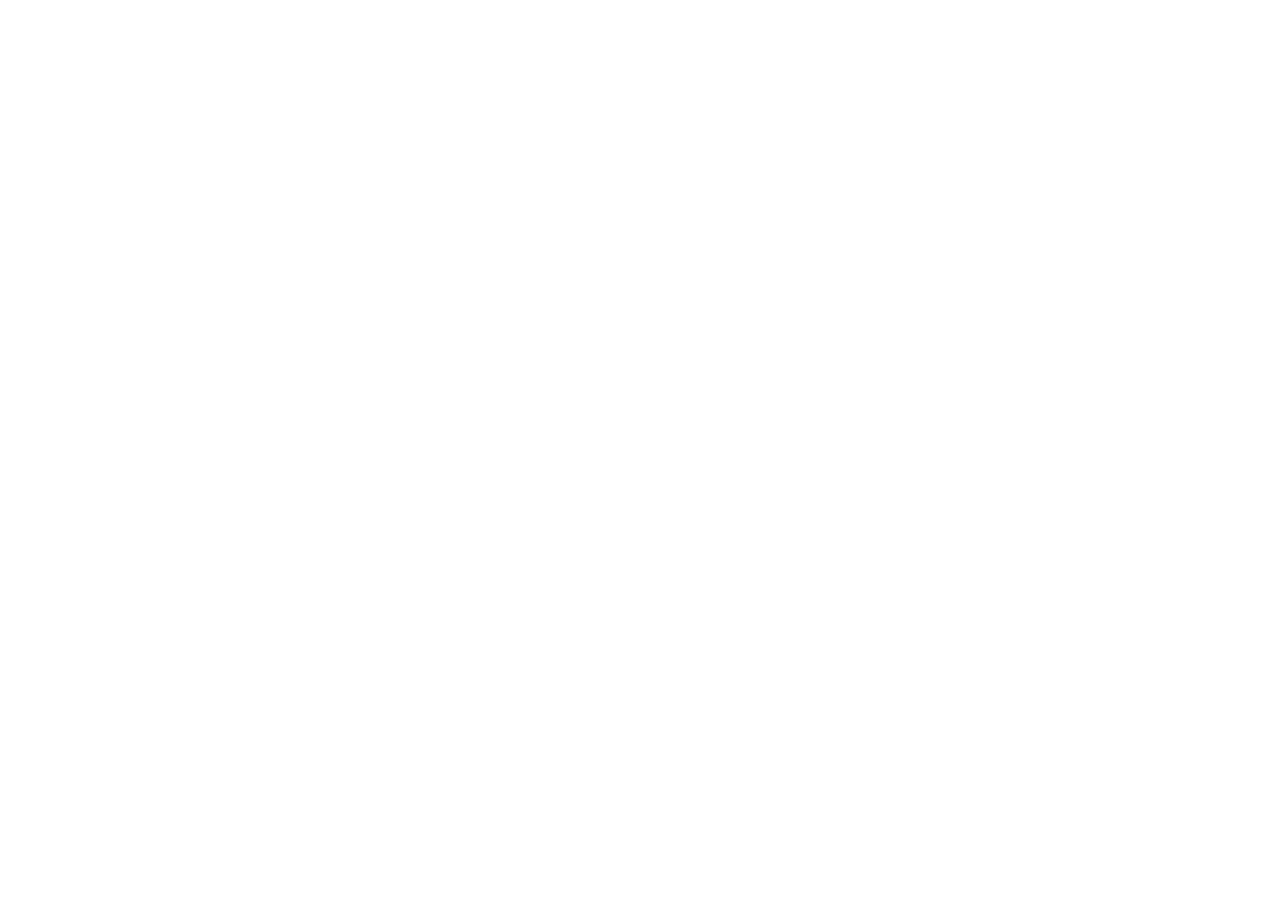
==== View/index.html @ 58fd761e "first commit" ====
<!DOCTYPE html>
<html lang="en">
<head>
    <meta charset="UTF-8">
    <meta name="viewport" content="width=device-width, initial-scale=1.0">
    <title>Profile</title>
</head>
<body>
    
</body>
</html>
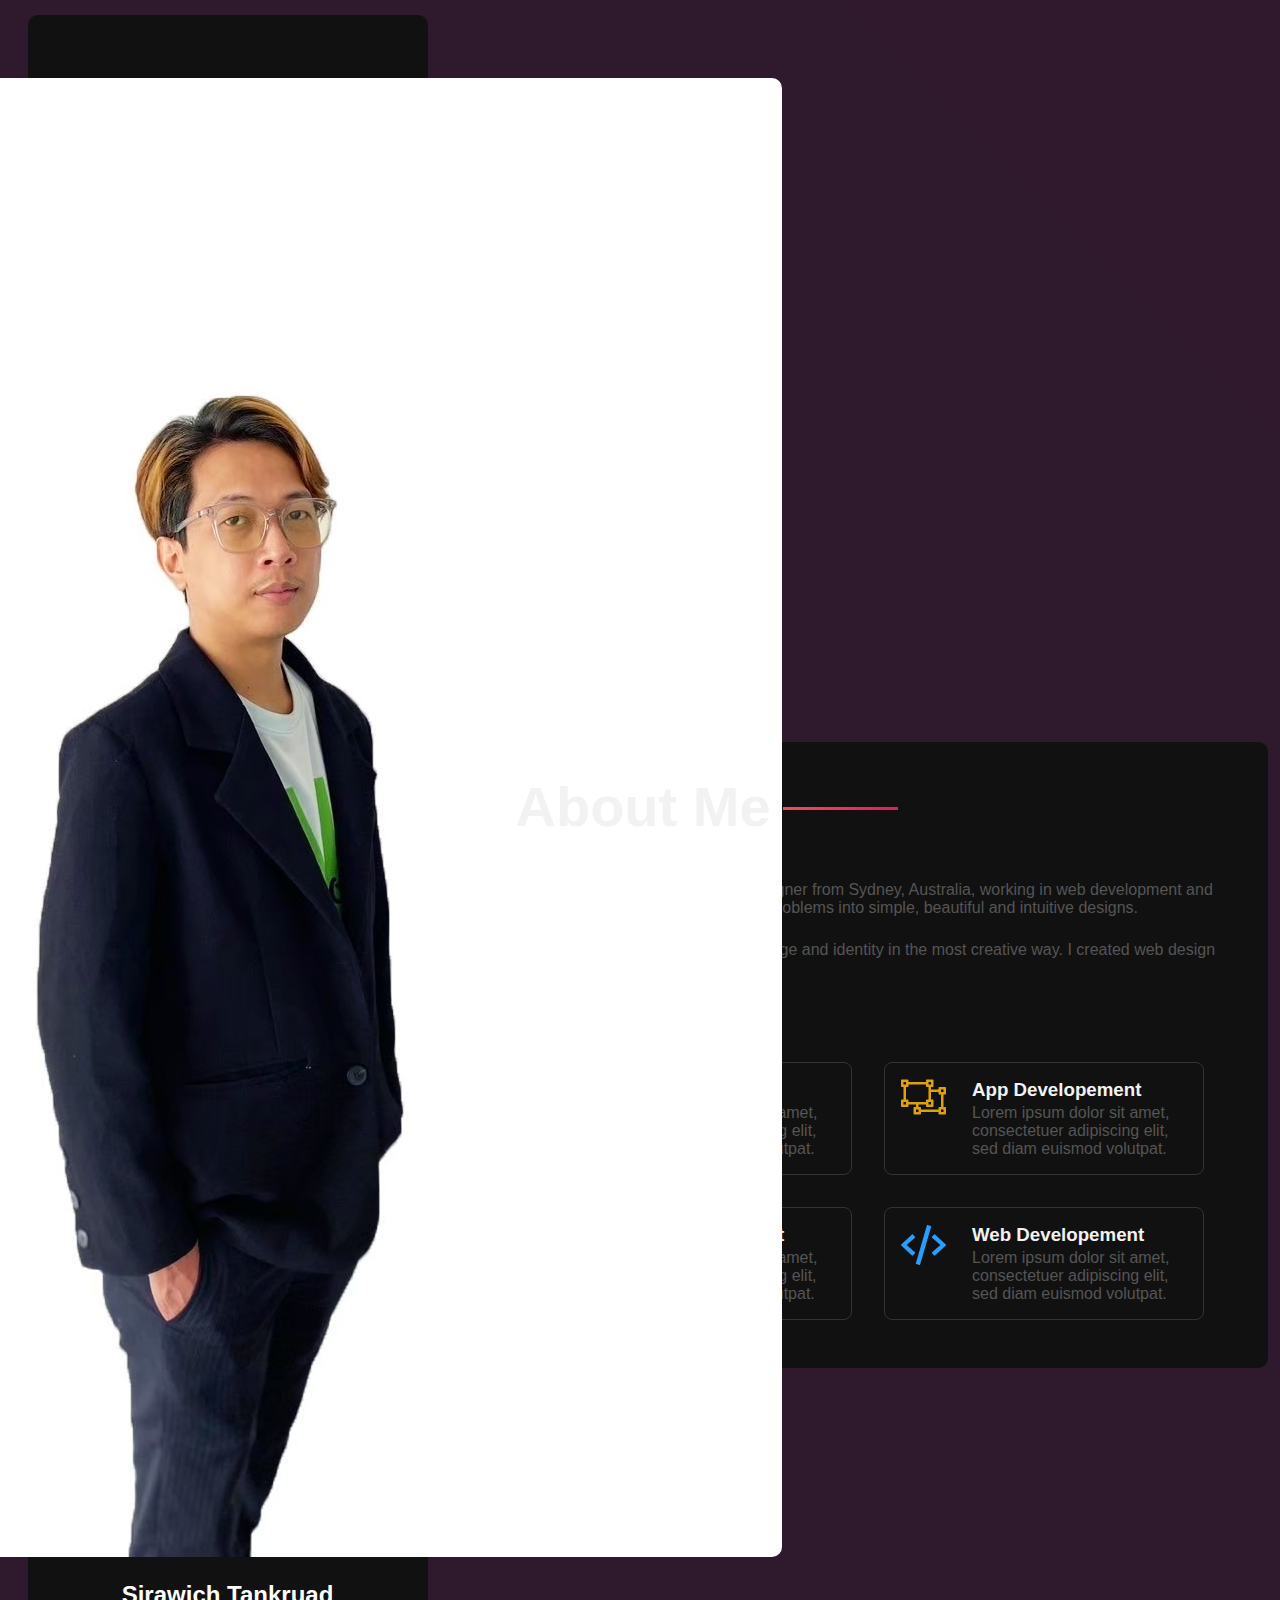
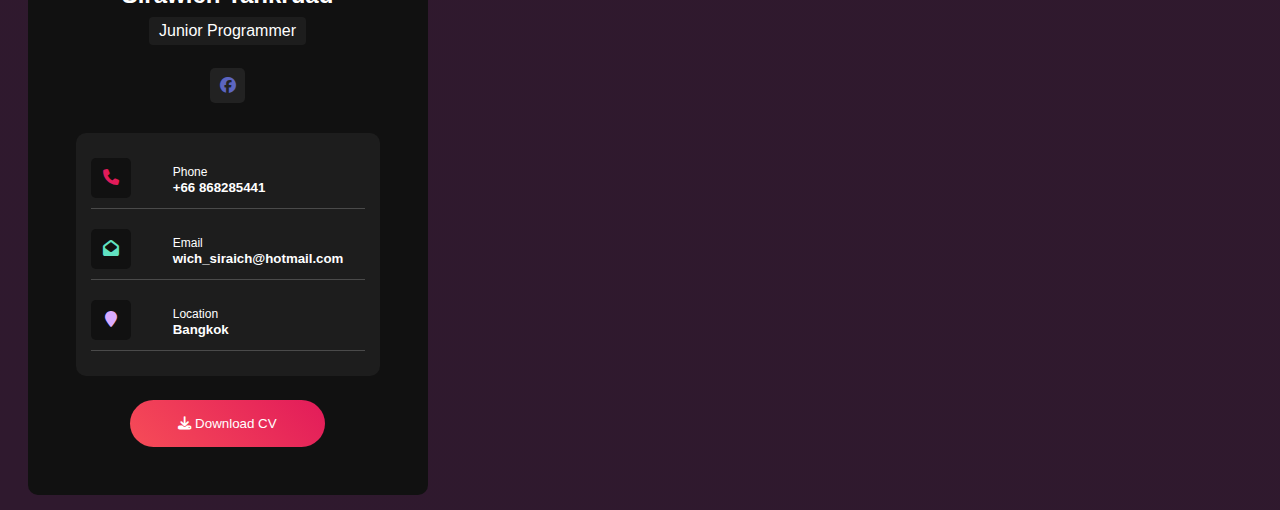
==== commit ead75012: "update 13-02-25" ====
--- a/View/index.html
+++ b/View/index.html
@@ -2,10 +2,125 @@
 <html lang="en">
 <head>
     <meta charset="UTF-8">
+    <meta http-equiv="X-UA-Compatible" content="IE=edge">
     <meta name="viewport" content="width=device-width, initial-scale=1.0">
-    <title>Profile</title>
+    <title>Personal Portfolio Website designing -K2inofocom</title>
+    <!---external css ---->
+    <link rel="stylesheet" href="/css/style.css">
+    <!---font awesome cdn for font icons---->
+    <link rel="stylesheet" href="https://cdnjs.cloudflare.com/ajax/libs/font-awesome/6.2.1/css/all.min.css">
 </head>
 <body>
+   <div class="container">
+       <div class="profile-card"> 
+            <div class="profile-pic">
+                <img src="/images/avatar.webp" alt="user avatar">
+            </div>
+
+            <div class="profile-details">
+                 <div class="intro">
+                    <h2>Sirawich Tankruad</h2>
+                    <h4>Junior Programmer </h4>
+                    <div class="social">
+                        <a href="https://www.facebook.com/wich.sirawich"><i class="fab fa-facebook" style="color:var(--blue)"></i></a>
+                        <!-- <a href="#"><i class="fab fa-twitter"  style="color:var(--skyblue)"></i></a> -->
+                        <!-- <a href="#"><i class="fab fa-dribbble"  style="color:var(--dark-pink)"></i></a> -->
+                        <!-- <a href="#"><i class="fab fa-linkedin"  style="color:var(--light-blue)"></i></a> -->
+                    </div>
+                 </div>
+
+                 <div class="contact-info">
+                    <div class="row">
+                         <div class="icon">
+                            <i class="fa fa-phone"  style="color:var(--dark-magenta)"></i>
+                         </div>
+                         <div class="content">
+                            <span>Phone</span>
+                            <h5>+66 868285441</h5>
+                         </div>
+                    </div>
+
+                    <div class="row">
+                        <div class="icon">
+                           <i class="fa fa-envelope-open"  style="color:var(--light-green)"></i>
+                        </div>
+                        <div class="content">
+                           <span>Email</span>
+                           <h5>wich_siraich@hotmail.com</h5>
+                        </div>
+                   </div>
     
+                   <div class="row">
+                    <div class="icon">
+                       <i class="fa fa-map-marker"  style="color:var(--light-purple)"></i>
+                    </div>
+                    <div class="content">
+                       <span>Location</span>
+                       <h5>Bangkok</h5>
+                    </div>
+                 </div>
+
+            </div>
+               <button class="download-btn"> <i class="fa fa-download"></i> Download CV</button>
+            </div>
+       </div>
+
+       <!----about section ----->
+       <div class="about">
+           <h1>About Me</h1>
+
+           <p> I'm Creative Director and UI/UX Designer from Sydney, Australia,  
+            working in web development and print media.I enjoy turning complex problems into simple, 
+            beautiful and intuitive designs.
+          </p>
+
+          <p>
+            My aim is to bring across your message and identity in the most creative way. 
+            I created web design for many famous brand companies.
+          </p>
+          <h2>What I Do !!!</h2>
+          <div class="work">
+             <div class="workbox">
+                 <div class="icon">
+                    <img src="/images/ui.svg" alt="">
+                 </div>
+                 <div class="desc">
+                    <h3>UI/UX Designer</h3>
+                    <p>Lorem ipsum dolor sit amet, consectetuer adipiscing elit, sed diam euismod volutpat.</p>
+                 </div>
+             </div>
+
+             <div class="workbox">
+                <div class="icon">
+                   <img src="/images/app.svg" alt="">
+                </div>
+                <div class="desc">
+                   <h3>App Developement</h3>
+                   <p>Lorem ipsum dolor sit amet, consectetuer adipiscing elit, sed diam euismod volutpat.</p>
+                </div>
+            </div>
+
+            <div class="workbox">
+                <div class="icon">
+                    <img src="/images/api.svg" alt="">
+                </div>
+                <div class="desc">
+                   <h3>API Developement</h3>
+                   <p>Lorem ipsum dolor sit amet, consectetuer adipiscing elit, sed diam euismod volutpat.</p>
+                </div>
+            </div>
+
+            <div class="workbox">
+                <div class="icon">
+                   <img src="/images/web.svg" alt="">
+                </div>
+                <div class="desc">
+                   <h3>Web Developement</h3>
+                   <p>Lorem ipsum dolor sit amet, consectetuer adipiscing elit, sed diam euismod volutpat.</p>
+                </div>
+            </div>
+          </div>
+       </div>
+   </div>
 </body>
 </html>--- a/css/style.css
+++ b/css/style.css
@@ -0,0 +1,218 @@
+:root{
+    --purple:#2F192E;
+    --purple-light:#30192d;
+    --dark-blue:#012677;
+    --blue:#5c65c0;
+    --skyblue :#00b4fc;
+    --light-blue:#005bc5;
+    --dark-pink:#f64c57;
+    --dark-magenta:#e21b5a;
+    --light-green:#61e2c2;
+    --light-purple:#d9abff;
+}
+*{
+    box-sizing: border-box;
+    padding:0;
+    margin:0;
+    text-decoration: none;
+    font-family: poppins,sans-serif;
+}
+body{
+    background: linear-gradient(45deg, var(--purple),var(--purple-light));
+}
+.container{
+    display: flex;
+    justify-content: space-around;
+    align-items: center;
+    min-height: 100%;
+    width: 100%;
+    flex-wrap: wrap;
+    position: relative;
+}
+.profile-card{
+    background: #111;
+    width:400px;
+    padding: 3rem;
+    border-radius: 10px;
+    min-height: 400px;
+    position: relative;
+    color:#fff;
+    margin: 15px;
+    display: flex;
+    justify-content: space-between;
+    align-items: center;
+    flex-direction: column;
+}
+.profile-card .profile-pic{
+    margin-top: 15px;
+    overflow: hidden;
+}
+.profile-card .profile-pic img{
+    border-radius: 10px;
+}
+.profile-card .profile-details{
+    display: flex;
+    flex-direction: column;
+    justify-content: flex-start;
+    align-items: center;
+    width:100%;
+}
+.profile-details .intro{
+    display: flex;
+    justify-content: center;
+    align-items: center;
+    flex-direction: column;
+}
+.profile-details .intro h2{
+    margin-top: 20px;
+}
+.profile-details .intro h4{
+    background: #1d1d1d;
+    font-weight: 400;
+    border-radius: 4px;
+    padding: 5px 10px;
+    margin: 8px;
+}
+.profile-details .intro .social{
+    margin-top: 10px;
+    margin-bottom: 25px;
+}
+.profile-details .intro .social i{
+    color:#ddd;
+    font-size: 16px;
+    background-color:#222;
+    margin: 5px;
+    height: 35px;
+    width:35px;
+    line-height: 35px;
+    text-align: center;
+    border-radius: 5px;
+    transition: 0.5s;
+}
+.profile-details .intro .social i:hover{
+    transform: scale(1.2);
+    border:1px solid rgba(255,255,255,0.3);
+}
+.profile-details .contact-info{
+    background-color: #1d1d1d;
+    padding: 15px;
+    border-radius: 10px;
+    width: 100%;
+}
+.profile-details .contact-info .row{
+    display: flex;
+    justify-content: space-between;
+    align-items: center;
+    border-bottom: 1px solid rgba(255,255,255,0.2);
+    padding: 10px 0;
+    margin-bottom: 10px;
+}
+.contact-info .row .icon{
+    height: 40px;
+    width: 40px;
+    line-height: 40px;
+    border-radius: 5px;
+    background-color: #111;
+    text-align: center;
+    color:#fff;
+    transition: 0.5s;
+}
+.row .icon:hover{
+    transform:scale(1.2);
+    border:1px solid rgba(255,255,255,0.1);
+}
+.row .content{
+    min-width: 70%;
+}
+.row .content span{
+    font-size: 12px;
+}
+.download-btn{
+    background: linear-gradient(45deg, #f64c57,#e21b5a);
+    color:#fff;
+    padding: 1rem 3rem;
+    border-radius: 30px;
+    margin-top: 1.5rem;
+    border:none;
+}
+/*****about section ****/
+.about{
+    background-color: #111;
+    max-width: 800px;
+    padding: 2rem 3rem;
+    border-radius: 10px;
+}
+.about h1{
+    color:#f2f2f2;
+    margin-bottom: 1.1rem;
+    position: relative;
+    display: inline-block;
+    font-size: 3.5rem;
+}
+.about h1::after{
+    position: absolute;
+    content: "";
+    top:50%;
+    right:-50%;
+    width:45%;
+    height: 3px;
+    background: linear-gradient(45deg, #f64c57,#e21b5a);
+}
+.about h2{
+    color:#f2f2f2;
+    font-size: 2rem;
+    margin:0.5rem 0;
+}
+.about p{
+    color:#555;
+    margin:1.5rem 0;
+}
+.about .work{
+    display: grid;
+    grid-template-columns: 1fr 1fr;
+    grid-template-rows: auto;
+}
+.work .workbox{
+    display: flex;
+    justify-content: space-between;
+    border-radius:8px;
+    border:1px solid #333;
+    padding: 1rem;
+    margin:1rem;
+
+}
+.work .workbox .desc{
+    width:75%;
+    color:#555;
+}
+.work .workbox .desc h3{
+    color:#f2f2f2;
+    margin-bottom: 3px;
+}
+.work .workbox .desc p{
+    margin:0px;
+}
+.img {
+    border: 1px solid #ddd;
+    border-radius: 4px;
+    padding: 5px;
+    width: 150px;
+}
+/***Responsive Design ***/
+@media(max-width:768px)
+{
+    .about{
+        width: 1005;
+        max-width: 400px;
+        padding:1rem;
+        margin:1rem;
+
+    }
+    .about h1{
+        font-size: 2.2rem;
+    }
+    .about .work{
+        grid-template-columns: repeat(1,1fr);
+        grid-template-rows: repeat(4,auto);
+    }
+}
